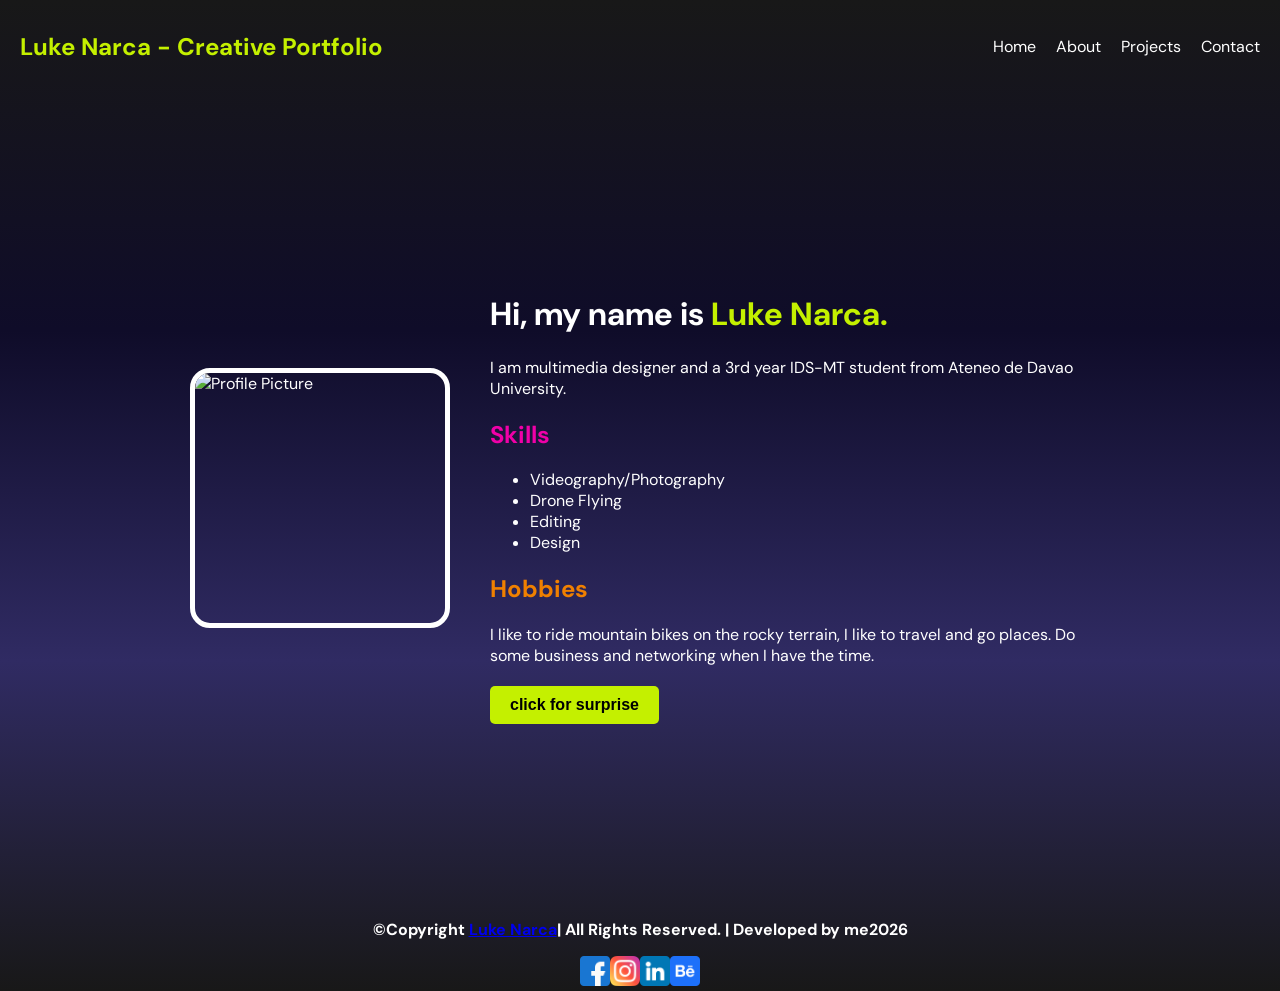
==== index.html @ 2ab7fe3d "footer update with icons" ====
<!DOCTYPE html>
<html>
    <head>
        <link rel="preconnect" href="https://fonts.googleapis.com">
        <link rel="preconnect" href="https://fonts.gstatic.com" crossorigin>
        <link href="https://fonts.googleapis.com/css2?family=DM+Sans:ital,opsz,wght@0,9..40,100..1000;1,9..40,100..1000&display=swap" rel="stylesheet">
        <link rel="stylesheet" href="styles.css" />
<title>Luke Narca - Creative Portfolio</title>

</head>
<body>
<nav class="navbar">
    <div class="logo">Luke Narca - Creative Portfolio</div>
    <ul>
        <li><a href="#">Home</a></li>
        <li><a href="#">About</a></li>
        <li><a href="#">Projects</a></li>
        <li><a href="#">Contact</a></li>
    </ul>
</nav>
<div class="container">
    <img src="ATN05098.jpg" alt="Profile Picture" class="profile-pic">
    <div class="text-content">
        <h1>Hi, my name is <span class="highlight">Luke Narca.</span></h1>
        <p>I am multimedia designer and a 3rd year IDS-MT student from Ateneo de Davao University.</p>
        
        <h2><span class="skill">Skills</span></h2>
        <ul>
            <li>Videography/Photography</li>
            <li>Drone Flying</li>
            <li>Editing</li>
            <li>Design</li>
        </ul>
    
        <h2><span class="hobby">Hobbies</span></h2>
        <p>I like to ride mountain bikes on the rocky terrain, I like to travel and go places. Do some business and networking when I have the time.</p>
        <button class="cta-button" onclick="playVideo()">click for surprise</button>
        
        <video id="surpriseVideo" src="secret surprise.mp4" autoplay loop style="display:none;"></video>
    </div>
</div>
<script>
    function playVideo() {
        var video = document.getElementById('surpriseVideo');
        video.style.display = 'block';
       video.play();
  }
</script>
    </div>


    <footer class="main-footer">
        <p>
            &copy;Copyright <a href="index.html">Luke Narca</a>| All
            Rights Reserved. | Developed by me<span id = "currentYear">2025</span>
            <script>
                const currentDate = new Date();
                const currentYear = currentDate.getFullYear();
                document.getElementById('currentYear').textContent = currentYear;
            </script>
        </p>
        <div class="socials">
            <a href="https://www.facebook.com/luke.amn" target="_blank">
                <img src="facebook.png" alt="Facebook">
            </a>
            <a href="https://www.instagram.com/lamnvisuals/" target="_blank">
                <img src="instagram.png" alt="Instagram">
            </a>
            <a href="www.linkedin.com/in/luke-aison-narca-71948020a" target="_blank">
                <img src="linkedin.png" alt="LinkedIn">
            </a>
            <a href="https://www.behance.net/lamnarca" target="_blank">
                <img src="behance.png" alt="Behance">
            </a>
        </div>
                             
    </footer>


</div>
</body>
    </html>
---- styles.css ----
body {
        margin: 0;
        font-family: "DM Sans", sans-serif;
        background:  linear-gradient(#181818, #0f0c29, #302b63, #181818);
        color: white;
    }
    .navbar {
        display: flex;
        justify-content: space-between;
        align-items: center;
        padding: 20px;
        background: linear-gradient(135degs,#181818, #302b63, #181818);
    }
    .navbar ul {
        list-style: none;
        display: flex;
        gap: 20px;
    }
    .navbar ul li {
        display: inline;
    }
    .navbar ul li a {
        color: white;
        text-decoration: none;
    }
    .container {
        display: flex;
        align-items: center;
        justify-content: center;
        height: 90vh;
        padding: 0 10%;
    }
    .logo{
        font-size: 24px;
        font-weight: 700;
        color: #c4f000;
    }

.profile-pic {
    width: 250px;
    height: 250px;
    border-radius: 20px;
    object-fit: cover;
    border: 5px solid white;
    margin-right: 40px;
}
.text-content {
    max-width: 600px;
}
.highlight {
    color: #c4f000;
    animation: highlightAnimation 1.5s infinite alternate;
    text-size-adjust: 20px;
}
@keyframes highlightAnimation {
    from { color: white; }
    to { color: #c4f000; }
}
.skill{
    color: #f000a8;
}
.hobby {
    color: #f08000;
}
.cta-button {
    margin-top: 20px;
    padding: 10px 20px;
    background-color: #c4f000;
    color: black;
    font-size: 18px;
    border: none;
    border-radius: 5px;
    cursor: pointer;
    display: block;
    box-shadow: inset 0 0 0 0 #F7941D;
    transition: ease-out 0.3s;
    font-size: 1rem;
    font-weight: 700;
}

button:hover{
    box-shadow: inset 300px 0 0 0 #f73e1d;
    cursor: pointer;
    color: rgb(0, 0, 0);
    }
    .box{
        position:absolute;
        top:50%;
        left:50%;
        transform-translate: (-50%, -50%);
    }

    .main-footer {
        display: flex;
        flex-direction: column;
        align-items: center;
        font-weight: bolder;
    }
    .socials {
        display: flex;
        gap: 1000;
        align-items: center;
    }
    .socials img{
        width: 30px;
        height: 30px;
    }
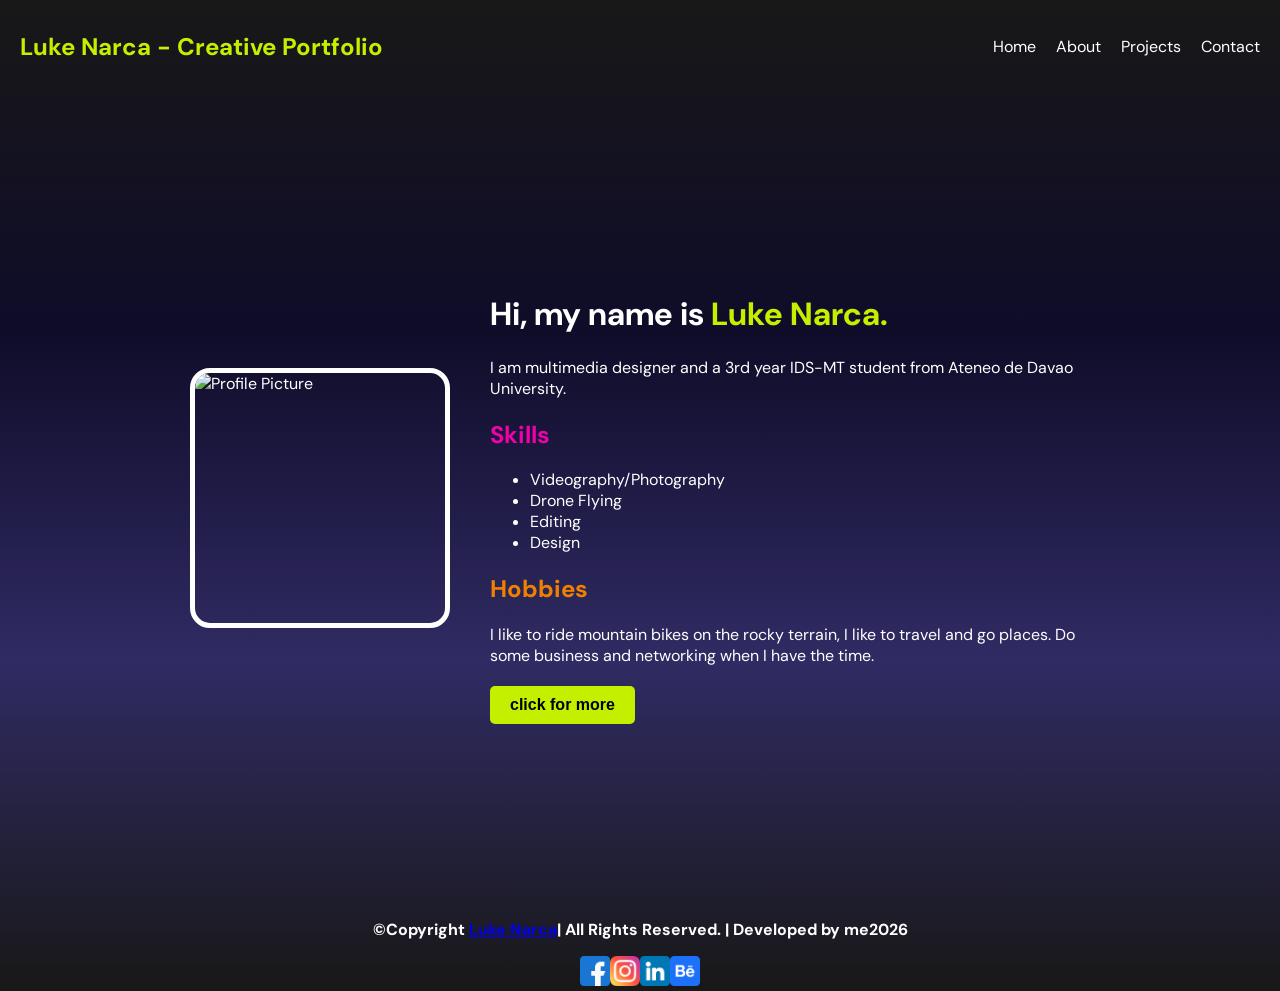
==== commit 1de44895: "new" ====
--- a/index.html
+++ b/index.html
@@ -34,18 +34,21 @@
     
         <h2><span class="hobby">Hobbies</span></h2>
         <p>I like to ride mountain bikes on the rocky terrain, I like to travel and go places. Do some business and networking when I have the time.</p>
-        <button class="cta-button" onclick="playVideo()">click for surprise</button>
-        
-        <video id="surpriseVideo" src="secret surprise.mp4" autoplay loop style="display:none;"></video>
+        <button class="cta-button" onclick="redirectToWebsite()">click for more</button>
+        <script>
+            function redirectToWebsite() {
+                window.location.href = 'https://www.xvideos.com/tags/pornhub'; // Replace with the desired URL
+            }
+        </script>
     </div>
 </div>
-<script>
-    function playVideo() {
+
+   <!-- function playVideo() {
         var video = document.getElementById('surpriseVideo');
         video.style.display = 'block';
        video.play();
   }
-</script>
+</script>-->
     </div>
 
 
@@ -53,6 +56,8 @@
         <p>
             &copy;Copyright <a href="index.html">Luke Narca</a>| All
             Rights Reserved. | Developed by me<span id = "currentYear">2025</span>
+
+            <!-- ayaw ni e mind kay javascript ni  -->
             <script>
                 const currentDate = new Date();
                 const currentYear = currentDate.getFullYear();
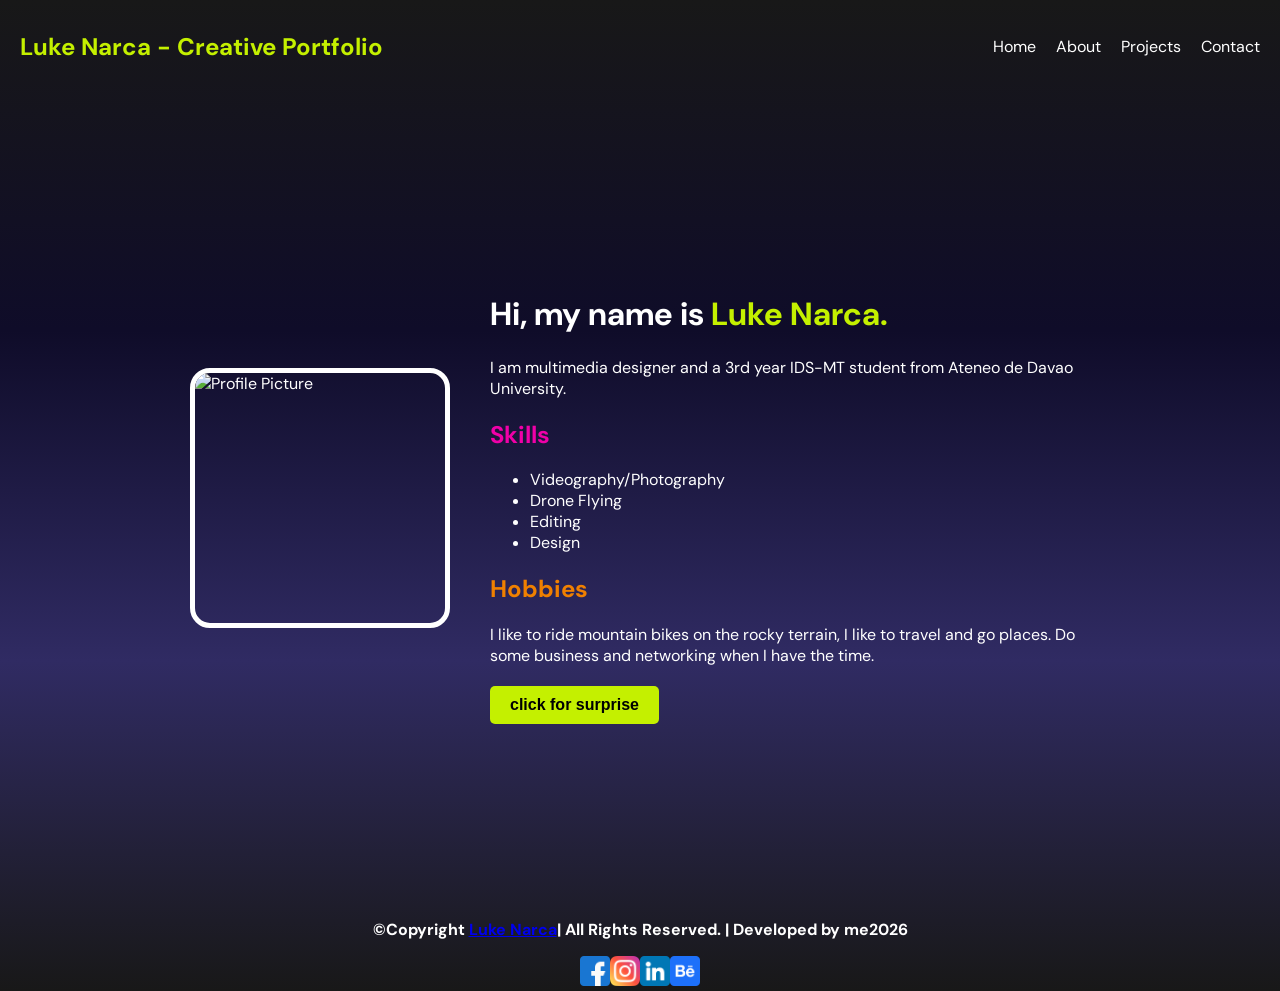
==== commit eadbbbe6: "restored agen" ====
--- a/index.html
+++ b/index.html
@@ -34,21 +34,18 @@
     
         <h2><span class="hobby">Hobbies</span></h2>
         <p>I like to ride mountain bikes on the rocky terrain, I like to travel and go places. Do some business and networking when I have the time.</p>
-        <button class="cta-button" onclick="redirectToWebsite()">click for more</button>
-        <script>
-            function redirectToWebsite() {
-                window.location.href = 'https://www.xvideos.com/tags/pornhub'; // Replace with the desired URL
-            }
-        </script>
+        <button class="cta-button" onclick="playVideo()">click for surprise</button>
+        
+        <video id="surpriseVideo" src="secret surprise.mp4" autoplay loop style="display:none;"></video>
     </div>
 </div>
-
-   <!-- function playVideo() {
+<script>
+    function playVideo() {
         var video = document.getElementById('surpriseVideo');
         video.style.display = 'block';
        video.play();
   }
-</script>-->
+</script>
     </div>
 
 
